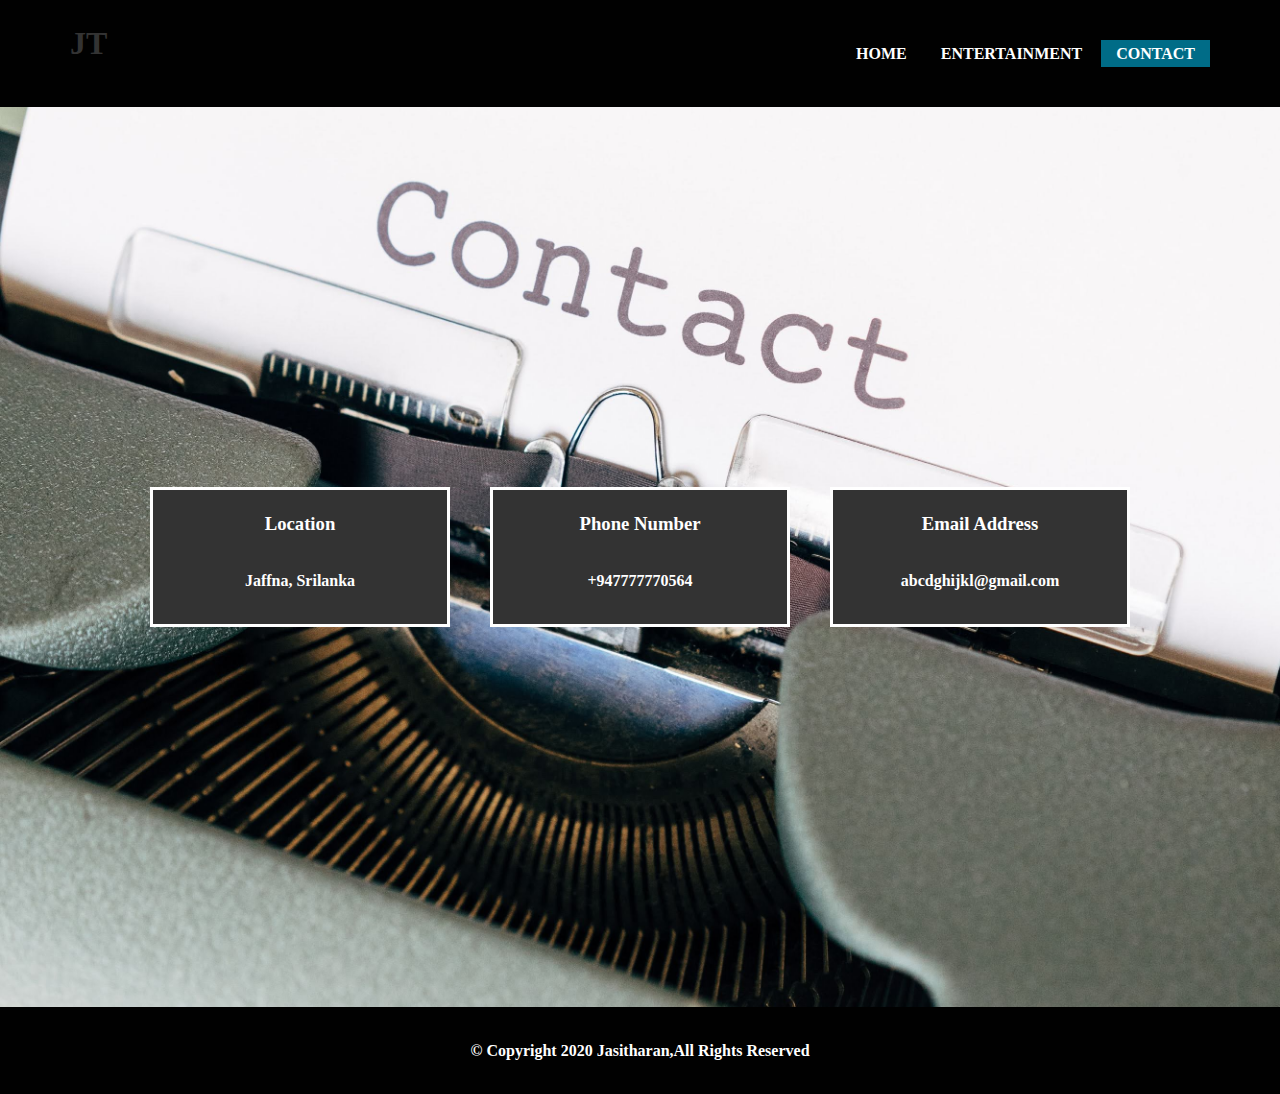
==== contact.html @ 6f4b5334 "first commit" ====
<!DOCTYPE html>
<html lang="en">
  <head>
    <meta charset="UTF-8" />
    <meta name="viewport" content="width=device-width, initial-scale=1.0" />
    <meta name="description" content="welcome to my website" />
    <meta name="keywords" content="myself,portfolio" />
    <link rel="stylesheet" href="css/style.css" />
    <link rel="preconnect" href="https://fonts.gstatic.com" />
    <link
      href="https://fonts.googleapis.com/css2?family=Roboto&display=swap"
      rel="stylesheet"
    />
    <title>Jasitharan | Contact</title>
  </head>
  <body>
    <header>
      <div id="navbar">
        <h1 class="logo"><a href="/index.html">JT</a></h1>
        <nav>
          <ul class="nav-area">
            <li><a href="index.html">home</a></li>
            <li>
              <a href="entertainment.html">Entertainment</a>
            </li>
            <li class="current"><a href="contact.html">Contact</a></li>
          </ul>
        </nav>
      </div>
    </header>
    <section id="contact-info" class="bg-dark">
      <div class="box">
        <h3>Location</h3>
        <p>Jaffna, Srilanka</p>
      </div>
      <div class="box">
        <h3>Phone Number</h3>
        <p>+947777770564</p>
      </div>
      <div class="box">
        <h3>Email Address</h3>
        <p>abcdghijkl@gmail.com</p>
      </div>
    </section>
    <footer id="main-footer">
      <p>&copy; Copyright 2020 Jasitharan,All Rights Reserved</p>
    </footer>
  </body>
</html>
---- css/style.css ----
/* Reset */

* {
  margin: 0;
  padding: 0;
  box-sizing: border-box;
}

/* Main Styling */

html,
body {
  font-family: poppins;
  font-weight: 600;
  font-size: 16px;
  line-height: 1.7em;
}

a {
  color: #333;
  text-decoration: none;
}

h1,
h2,
h3 {
  padding-bottom: 20px;
}

p {
  margin: 10px 0;
}

/* Utility Classes */
.container {
  margin: auto;
  max-width: 1100px;
  overflow: auto;
  padding: 0 20px;
}

/* Navbar */
#navbar {
  background: #010101;
  display: flex;
  justify-content: space-between;
  align-items: center;
  padding: 30px 70px;
}

.nav-area {
  list-style: none;
}

.nav-area li {
  display: inline-block;
  padding: 0 15px;
  text-transform: uppercase;
}
.nav-area li a {
  transition: all 0.3s ease 0s;
  color: #fff;
}
.nav-area li a:hover {
  color: #006c87;
}

.nav-area .current {
  background-color: #006c87;
}

.showcase {
  font-family: 'Roboto', sans-serif;
  background: url(/img/1e.jpg) no-repeat center center/cover;
  color: #fff;
  height: 100vh;
}

.showcase .showcase-inner {
  display: flex;
  flex-direction: column;
  align-items: center;
  justify-content: center;
  text-align: center;
  height: 100%;
}

.showcase .showcase-inner a {
  border-style: solid;
  border-radius: 15%;
  color: #fff;
  padding: 10px;
  margin-bottom: 15px;
}

.showcase .showcase-inner a:hover {
  color: #fe0000ff;
}

/* Footer */

#main-footer {
  background: #010101;
  text-align: center;
  color: #fff;
  padding: 20px;
}

/* Entertainment Page */

.entertainment-cards {
  width: 100vw;
  height: 100vh;
  display: flex;
  align-items: center;
  justify-content: center;
  background: url('/img/entertainment-background.jpg') no-repeat center
    center/cover;
  overflow: hidden;
}

.card {
  display: grid;
  grid-template-columns: 300px;
  grid-template-rows: 210px 210px 80px;
  grid-template-areas: 'image' 'text';
  margin: 0 20px;
  border-radius: 18px;
  background: white;
  box-shadow: 5px 5px 15px rgba(0, 0, 0, 0.9);
  font-family: roboto;
  text-align: center;
}

.card-image {
  grid-area: image;
}
.card-text {
  grid-area: text;
}

#card-1 .card-image {
  grid-area: image;
  background: url('/img/2e.jpg');
  border-top-left-radius: 15px;
  border-top-right-radius: 15px;
  background-size: cover;
}
#card-2 .card-image {
  grid-area: image;
  background: url('/img/3e.jpg');
  border-top-left-radius: 15px;
  border-top-right-radius: 15px;
  background-size: cover;
}
#card-3 .card-image {
  grid-area: image;
  background: url('/img/4e.jpg');
  border-top-left-radius: 15px;
  border-top-right-radius: 15px;
  background-size: cover;
}

.card-text {
  grid-area: text;
  margin: 25px;
}

.card-text p {
  color: grey;
  font-size: 15px;
  font-weight: 300;
}
.card-text h2 {
  margin-top: 0px;
  font-size: 28px;
}

/* Contact Page */

#contact-info {
  display: flex;
  background: url('/img/contact-backgroud.jpg') no-repeat center center/cover;
  flex-direction: row;
  justify-content: center;
  align-items: center;
  height: 100vh;
  margin: auto;
}

#contact-info .box {
  background: #333;
  color: #fff;
  border-style: solid;
  padding: 20px;
  margin: 0 20px;
  width: 300px;
  text-align: center;
}
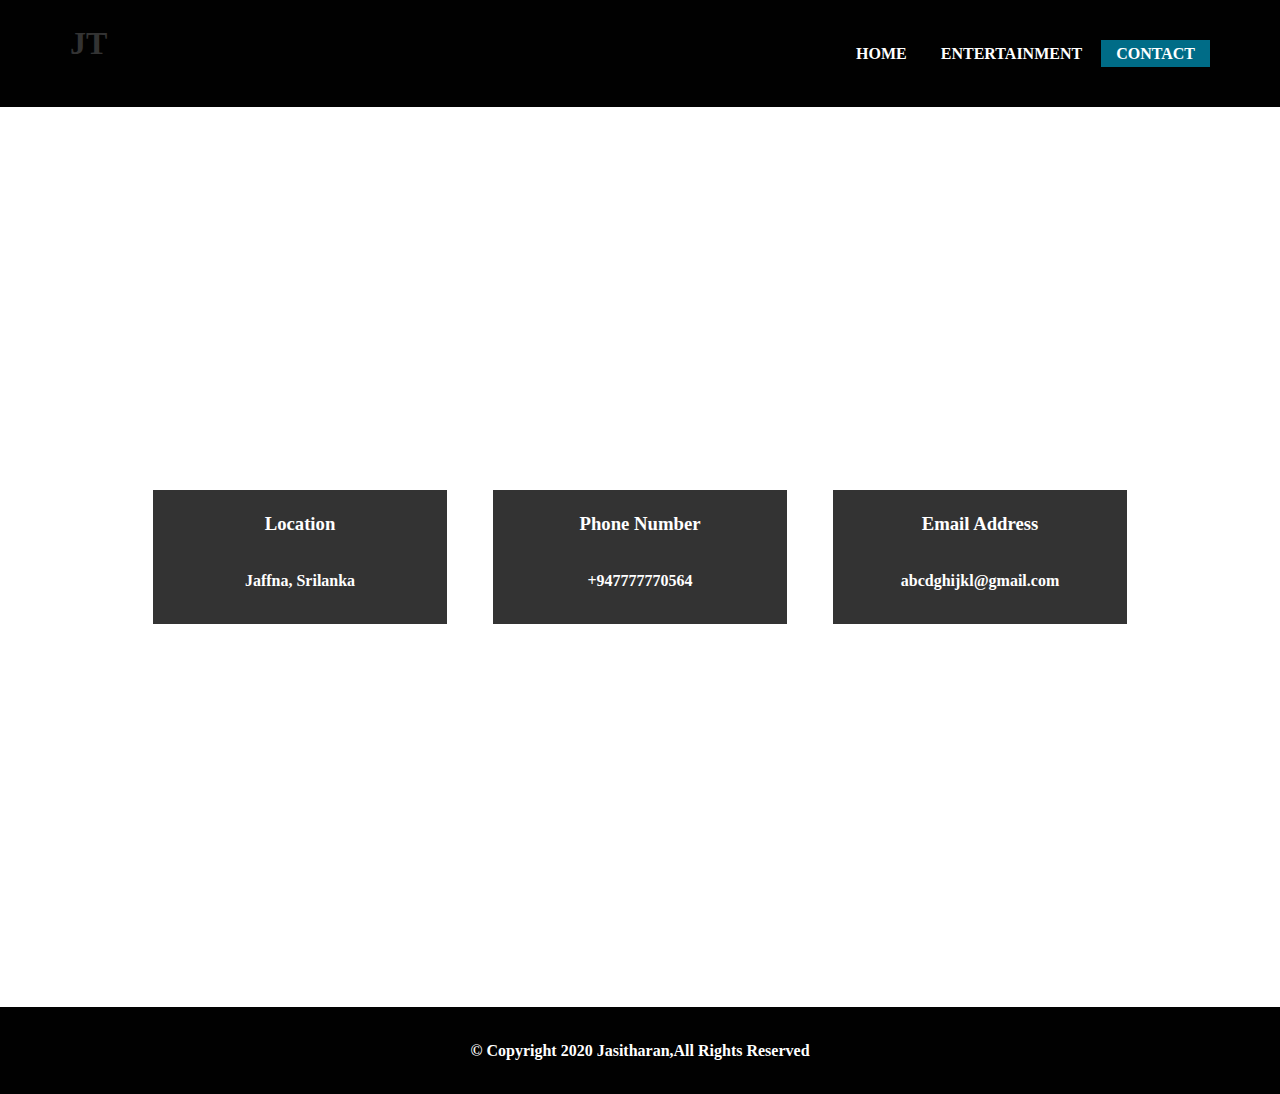
==== commit bf197197: "Update contact.html" ====
--- a/contact.html
+++ b/contact.html
@@ -16,7 +16,7 @@
   <body>
     <header>
       <div id="navbar">
-        <h1 class="logo"><a href="/index.html">JT</a></h1>
+        <h1 class="logo"><a href="index.html">JT</a></h1>
         <nav>
           <ul class="nav-area">
             <li><a href="index.html">home</a></li>
--- a/css/style.css
+++ b/css/style.css
@@ -71,7 +71,7 @@
 
 .showcase {
   font-family: 'Roboto', sans-serif;
-  background: url(/img/1e.jpg) no-repeat center center/cover;
+  background: url(https://lh3.googleusercontent.com/[base64]w1011-h657-no?authuser=0) no-repeat center center/cover;
   color: #fff;
   height: 100vh;
 }
@@ -114,7 +114,7 @@
   display: flex;
   align-items: center;
   justify-content: center;
-  background: url('/img/entertainment-background.jpg') no-repeat center
+  background: url('https://lh3.googleusercontent.com/[base64]w1168-h657-no?authuser=0') no-repeat center
     center/cover;
   overflow: hidden;
 }
@@ -141,21 +141,21 @@
 
 #card-1 .card-image {
   grid-area: image;
-  background: url('/img/2e.jpg');
+  background: url('https://lh3.googleusercontent.com/[base64]w438-h657-no?authuser=0');
   border-top-left-radius: 15px;
   border-top-right-radius: 15px;
   background-size: cover;
 }
 #card-2 .card-image {
   grid-area: image;
-  background: url('/img/3e.jpg');
+  background: url('https://lh3.googleusercontent.com/[base64]w876-h657-no?authuser=0');
   border-top-left-radius: 15px;
   border-top-right-radius: 15px;
   background-size: cover;
 }
 #card-3 .card-image {
   grid-area: image;
-  background: url('/img/4e.jpg');
+  background: url('https://lh3.googleusercontent.com/[base64]w986-h657-no?authuser=0');
   border-top-left-radius: 15px;
   border-top-right-radius: 15px;
   background-size: cover;
@@ -180,7 +180,7 @@
 
 #contact-info {
   display: flex;
-  background: url('/img/contact-backgroud.jpg') no-repeat center center/cover;
+  background: url('https://lh3.googleusercontent.com/[base64]w438-h657-no?authuser=0') no-repeat center center/cover;
   flex-direction: row;
   justify-content: center;
   align-items: center;
